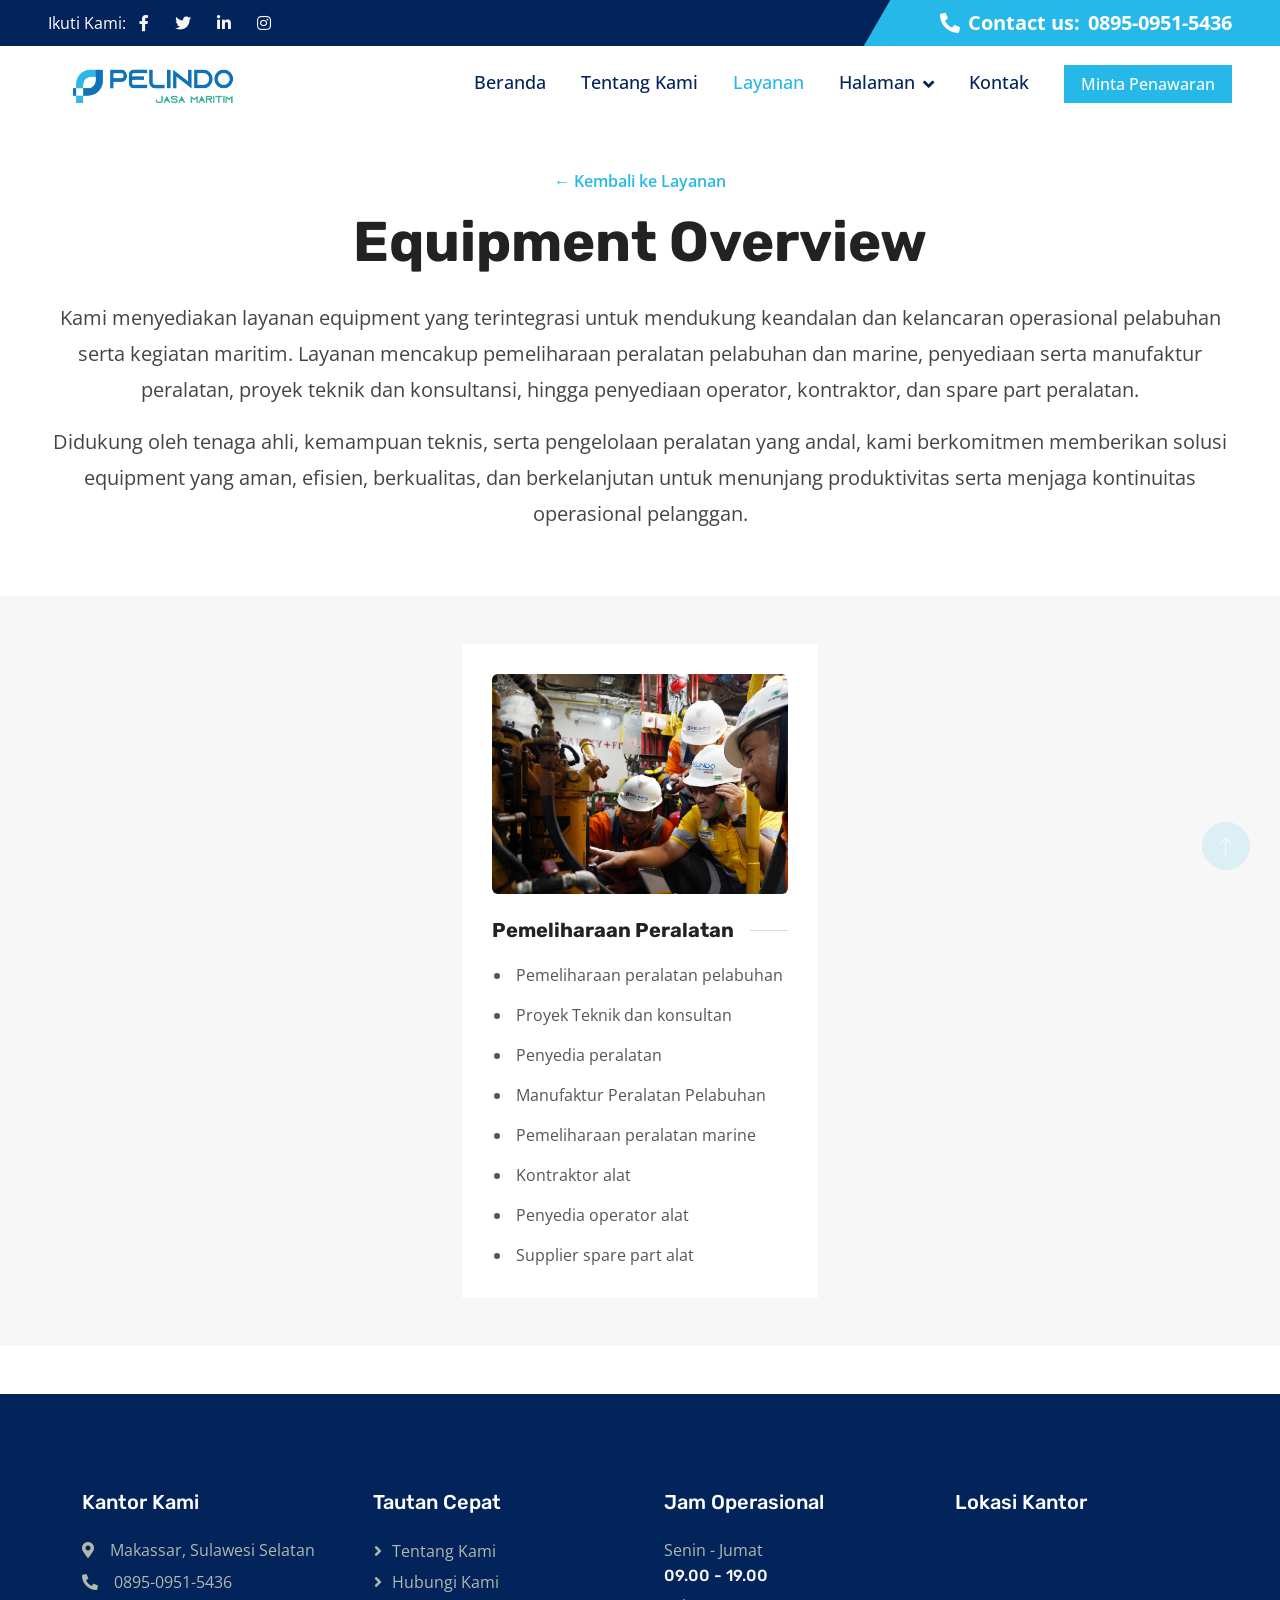
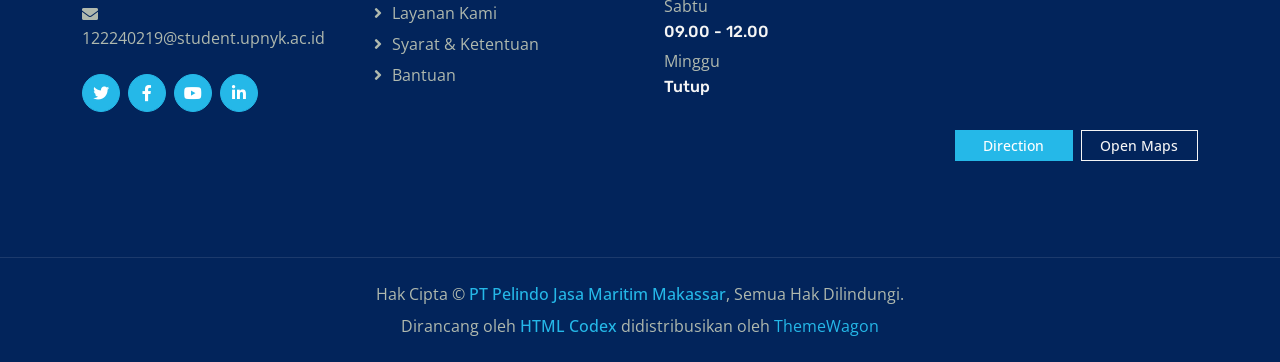
==== equipment.html @ fa00ae19 "first commit" ====
<!DOCTYPE html>
<html lang="id">
<head>
    <meta charset="utf-8">
    <title>Equipment Overview | PT Pelindo Jasa Maritim Makassar</title>
    <meta content="width=device-width, initial-scale=1.0" name="viewport">
    <meta content="" name="keywords"><meta content="" name="description">
    <link href="img/favicon.ico" rel="icon">
    <link rel="preconnect" href="https://fonts.googleapis.com"><link rel="preconnect" href="https://fonts.gstatic.com" crossorigin>
    <link href="https://fonts.googleapis.com/css2?family=Open+Sans:wght@400;500;600&family=Rubik:wght@500;600;700&display=swap" rel="stylesheet">
    <link href="https://cdnjs.cloudflare.com/ajax/libs/font-awesome/5.10.0/css/all.min.css" rel="stylesheet"><link href="https://cdn.jsdelivr.net/npm/bootstrap-icons@1.4.1/font/bootstrap-icons.css" rel="stylesheet">
    <link href="lib/animate/animate.min.css" rel="stylesheet"><link href="lib/owlcarousel/assets/owl.carousel.min.css" rel="stylesheet"><link href="css/bootstrap.min.css" rel="stylesheet"><link href="css/style.css" rel="stylesheet">
</head>
<body>
    <!-- Header/navbar structure follows service.html. -->
    <div id="spinner" class="show bg-white position-fixed translate-middle w-100 vh-100 top-50 start-50 d-flex align-items-center justify-content-center"><div class="spinner-border text-primary" role="status" style="width: 3rem; height: 3rem;"></div></div>
    <div class="container-fluid bg-dark px-0"><div class="row g-0 d-none d-lg-flex"><div class="col-lg-6 ps-5 text-start"><div class="h-100 d-inline-flex align-items-center text-white"><span>Ikuti Kami:</span><a class="btn btn-link text-light" href="https://www.facebook.com/humas.pelindoiv" target="_blank" rel="noopener noreferrer" aria-label="Facebook"><i class="fab fa-facebook-f"></i></a><a class="btn btn-link text-light" href="https://x.com/pelindomaritim" target="_blank" rel="noopener noreferrer" aria-label="Twitter"><i class="fab fa-twitter"></i></a><a class="btn btn-link text-light" href="https://www.linkedin.com/in/pelabuhan-indonesia-persero-3941272a1" target="_blank" rel="noopener noreferrer" aria-label="LinkedIn"><i class="fab fa-linkedin-in"></i></a><a class="btn btn-link text-light" href="https://www.instagram.com/pelindomaritim?utm_source=ig_web_button_share_sheet&amp;cplk=ZDNlZDc0MzIxNw==" target="_blank" rel="noopener noreferrer" aria-label="Instagram"><i class="fab fa-instagram"></i></a></div></div><div class="col-lg-6 text-end"><div class="h-100 topbar-right d-inline-flex align-items-center text-white py-2 px-5"><span class="fs-5 fw-bold me-2"><i class="fa fa-phone-alt me-2"></i>Contact us:</span><span class="fs-5 fw-bold"><a href="https://wa.me/6289509515436?text=Selamat%20siang%0AYth.%20Humas%20Perlindo%20Maritim%0ASaya%2C%20%0ANama%20%3A%20%0ALokasi%20%3A%0AClient%20%3A%20Benar%2FTidak%0ALayanan%20yang%20digunaan%20%3A%0A%0APesan%20%3A%20" target="_blank" rel="noopener noreferrer">0895-0951-5436</a></span></div></div></div></div>
    <nav class="navbar navbar-expand-lg bg-white navbar-light sticky-top py-0 pe-5"><a href="index.html" class="navbar-brand ps-5 me-0"><img class="navbar-logo" src="img/logo-pelindo-jasa-maritim.png" alt="Logo PT Pelindo Jasa Maritim Makassar"></a><button type="button" class="navbar-toggler me-0" data-bs-toggle="collapse" data-bs-target="#navbarCollapse"><span class="navbar-toggler-icon"></span></button><div class="collapse navbar-collapse" id="navbarCollapse"><div class="navbar-nav ms-auto p-4 p-lg-0"><a href="index.html" class="nav-item nav-link">Beranda</a><a href="about.html" class="nav-item nav-link">Tentang Kami</a><a href="service.html" class="nav-item nav-link active">Layanan</a><div class="nav-item dropdown"><a href="#" class="nav-link dropdown-toggle" data-bs-toggle="dropdown">Halaman</a><div class="dropdown-menu bg-light m-0"><a href="project.html" class="dropdown-item">Layanan Maritim</a><a href="struktur-organisasi.html" class="dropdown-item">Struktur Organisasi</a><a href="feature.html" class="dropdown-item">Visi &amp; Misi</a><a href="team.html" class="dropdown-item">Tim Kami</a></div></div><a href="contact.html" class="nav-item nav-link">Kontak</a></div><a href="" class="btn btn-primary px-3 d-none d-lg-block">Minta Penawaran</a></div></nav>

    <!-- Equipment overview and service list. -->
    <main>
        <section class="container-xxl py-5 service-detail-overview"><div class="container text-center"><!-- Kembali ke daftar layanan maritim. --><a class="service-detail-backlink" href="project.html">&larr; Kembali ke Layanan</a><h1 class="service-detail-title">Equipment Overview</h1>
            <p>Kami menyediakan layanan equipment yang terintegrasi untuk mendukung keandalan dan kelancaran operasional pelabuhan serta kegiatan maritim. Layanan mencakup pemeliharaan peralatan pelabuhan dan marine, penyediaan serta manufaktur peralatan, proyek teknik dan konsultansi, hingga penyediaan operator, kontraktor, dan spare part peralatan.</p>
            <p>Didukung oleh tenaga ahli, kemampuan teknis, serta pengelolaan peralatan yang andal, kami berkomitmen memberikan solusi equipment yang aman, efisien, berkualitas, dan berkelanjutan untuk menunjang produktivitas serta menjaga kontinuitas operasional pelanggan.</p>
        </div></section>
        <section class="container-fluid py-5 service-detail-catalog" aria-label="Layanan Equipment"><div class="container"><div class="row g-4">
            <article class="col-lg-4 col-md-6 col-12"><div class="service-detail-card">
                <!-- Gambar: Pemeliharaan Peralatan (sumber: link share.google dari pengguna) -->
                <img src="assets/img/pemeliharaan-peralatan.jpg" alt="Peralatan dan crane pelabuhan">
                <h2 class="service-detail-card-title">Pemeliharaan Peralatan</h2>
                <ul><li>Pemeliharaan peralatan pelabuhan</li><li>Proyek Teknik dan konsultan</li><li>Penyedia peralatan</li><li>Manufaktur Peralatan Pelabuhan</li><li>Pemeliharaan peralatan marine</li><li>Kontraktor alat</li><li>Penyedia operator alat</li><li>Supplier spare part alat</li></ul>
            </div></article>
        </div></div></section>
    </main>

    <!-- Footer copied from service.html. -->
    <div class="container-fluid bg-dark footer mt-5 py-5 wow fadeIn" data-wow-delay="0.1s"><div class="container py-5"><div class="row g-5">
        <div class="col-lg-3 col-md-6"><h5 class="text-white mb-4">Kantor Kami</h5><p class="mb-2"><i class="fa fa-map-marker-alt me-3"></i>Makassar, Sulawesi Selatan</p><p class="mb-2"><i class="fa fa-phone-alt me-3"></i><a class="footer-contact-link" href="https://wa.me/6289509515436?text=Selamat%20siang%0AYth.%20Humas%20Perlindo%20Maritim%0ASaya%2C%20%0ANama%20%3A%20%0ALokasi%20%3A%0AClient%20%3A%20Benar%2FTidak%0ALayanan%20yang%20digunaan%20%3A%0A%0APesan%20%3A%20" target="_blank" rel="noopener noreferrer">0895-0951-5436</a></p><p class="mb-2"><i class="fa fa-envelope me-3"></i><a class="footer-contact-link" href="https://mail.google.com/mail/?view=cm&amp;fs=1&amp;to=122240219@student.upnyk.ac.id&amp;body=Selamat%20siang%0AYth.%20Humas%20Perlindo%20Maritim%0ASaya%2C%0ANama%20%3A%0ALokasi%20%3A%0AClient%20%3A%20Benar%2FTidak%0ALayanan%20yang%20digunaan%20%3A%0A%0APesan%20%3A" target="_blank" rel="noopener noreferrer">122240219@student.upnyk.ac.id</a></p><div class="d-flex pt-3"><a class="btn btn-square btn-primary rounded-circle me-2" href="https://x.com/pelindomaritim" target="_blank" rel="noopener noreferrer" aria-label="X"><i class="fab fa-twitter"></i></a><a class="btn btn-square btn-primary rounded-circle me-2" href="https://www.facebook.com/humas.pelindoiv" target="_blank" rel="noopener noreferrer" aria-label="Facebook"><i class="fab fa-facebook-f"></i></a><a class="btn btn-square btn-primary rounded-circle me-2" href="https://www.youtube.com/@pelindojasamaritim" target="_blank" rel="noopener noreferrer" aria-label="YouTube"><i class="fab fa-youtube"></i></a><a class="btn btn-square btn-primary rounded-circle me-2" href="https://www.linkedin.com/in/pelabuhan-indonesia-persero-3941272a1" target="_blank" rel="noopener noreferrer" aria-label="LinkedIn"><i class="fab fa-linkedin-in"></i></a></div></div>
        <div class="col-lg-3 col-md-6"><h5 class="text-white mb-4">Tautan Cepat</h5><a class="btn btn-link" href="">Tentang Kami</a><a class="btn btn-link" href="">Hubungi Kami</a><a class="btn btn-link" href="">Layanan Kami</a><a class="btn btn-link" href="">Syarat &amp; Ketentuan</a><a class="btn btn-link" href="">Bantuan</a></div>
        <div class="col-lg-3 col-md-6"><h5 class="text-white mb-4">Jam Operasional</h5><p class="mb-1">Senin - Jumat</p><h6 class="text-light">09.00 - 19.00</h6><p class="mb-1">Sabtu</p><h6 class="text-light">09.00 - 12.00</h6><p class="mb-1">Minggu</p><h6 class="text-light">Tutup</h6></div>
        <div class="col-lg-3 col-md-6"><h5 class="text-white mb-4">Lokasi Kantor</h5><iframe class="footer-map-frame" src="https://www.google.com/maps?q=-5.121265,119.4086161&amp;z=16&amp;output=embed" title="Peta lokasi kantor PT Pelindo Jasa Maritim Makassar" loading="lazy" referrerpolicy="no-referrer-when-downgrade" allowfullscreen></iframe><div class="footer-map-actions"><a class="btn btn-primary btn-sm" href="https://www.google.com/maps/dir/?api=1&amp;destination=-5.121265%2C119.4086161" target="_blank" rel="noopener noreferrer">Direction</a><a class="btn btn-outline-light btn-sm" href="https://maps.app.goo.gl/Nk7wMV1WgwkL5cXE6" target="_blank" rel="noopener noreferrer">Open Maps</a></div></div>
    </div></div></div>
    <div class="container-fluid copyright bg-dark py-4"><div class="container text-center"><p class="mb-2">Hak Cipta &copy; <a class="fw-semi-bold" href="#">PT Pelindo Jasa Maritim Makassar</a>, Semua Hak Dilindungi.</p><!--/*** This template is free as long as you keep the footer author’s credit link/attribution link/backlink. If you'd like to use the template without the footer author’s credit link/attribution link/backlink, you can purchase the Credit Removal License from "https://htmlcodex.com/credit-removal". Thank you for your support. ***/--><p class="mb-0">Dirancang oleh <a class="fw-semi-bold" href="https://htmlcodex.com">HTML Codex</a> didistribusikan oleh <a href="https://themewagon.com">ThemeWagon</a></p></div></div>
    <a href="#" class="btn btn-lg btn-primary btn-lg-square rounded-circle back-to-top"><i class="bi bi-arrow-up"></i></a>
    <script src="https://code.jquery.com/jquery-3.4.1.min.js"></script><script src="https://cdn.jsdelivr.net/npm/bootstrap@5.0.0/dist/js/bootstrap.bundle.min.js"></script><script src="lib/wow/wow.min.js"></script><script src="lib/easing/easing.min.js"></script><script src="lib/waypoints/waypoints.min.js"></script><script src="lib/owlcarousel/owl.carousel.min.js"></script><script src="lib/counterup/counterup.min.js"></script><script src="js/main.js"></script>
</body>
</html>
---- css/style.css ----
/********** Template CSS **********/
:root {
    --primary: #25B8E8;
    --secondary: #5F656F;
    --light: #F5F5F5;
    --dark: #02245B;
}

.back-to-top {
    position: fixed;
    display: none;
    right: 30px;
    bottom: 30px;
    z-index: 99;
}

h1,
h2,
.h1,
.h2,
.fw-bold {
    font-weight: 700 !important;
}

h3,
h4,
.h3,
.h4,
.fw-medium {
    font-weight: 600 !important;
}

h5,
h6,
.h5,
.h6,
.fw-semi-bold {
    font-weight: 500 !important;
}


/*** Spinner ***/
#spinner {
    opacity: 0;
    visibility: hidden;
    transition: opacity .5s ease-out, visibility 0s linear .5s;
    z-index: 99999;
}

#spinner.show {
    transition: opacity .5s ease-out, visibility 0s linear 0s;
    visibility: visible;
    opacity: 1;
}


/*** Button ***/
.btn {
    transition: .5s;
    font-weight: 500;
}

.btn-primary,
.btn-outline-primary:hover {
    color: #FFFFFF;
}

.btn-square {
    width: 38px;
    height: 38px;
}

.btn-sm-square {
    width: 32px;
    height: 32px;
}

.btn-lg-square {
    width: 48px;
    height: 48px;
}

.btn-square,
.btn-sm-square,
.btn-lg-square {
    padding: 0;
    display: flex;
    align-items: center;
    justify-content: center;
    font-weight: normal;
}


.topbar-right {
    position: relative;
    background: var(--primary);
}

.topbar-right a {
    color: inherit;
    text-decoration: none;
}

.topbar-right a:hover {
    color: inherit;
    text-decoration: underline;
}

.topbar-right::before {
    position: absolute;
    content: "";
    width: 30px;
    height: 100%;
    top: 0;
    left: -15px;
    transform: skewX(-30deg);
    background-color: var(--primary);
}


/*** Navbar ***/
.navbar.sticky-top {
    top: -100px;
    transition: .5s;
}

.navbar .navbar-brand {
    position: relative;
    padding-right: 0;
    height: 75px;
    display: flex;
    align-items: center;
    background: transparent;
}

.navbar .navbar-brand::after {
    display: none;
}

.navbar-logo {
    display: block;
    width: 210px;
    max-height: 60px;
    object-fit: contain;
}

.navbar .navbar-nav .nav-link {
    margin-right: 35px;
    padding: 20px 0;
    color: var(--dark);
    font-size: 18px;
    font-weight: 500;
    outline: none;
}

.navbar .navbar-nav .nav-link:hover,
.navbar .navbar-nav .nav-link.active {
    color: var(--primary);
}

.navbar .dropdown-toggle::after {
    border: none;
    content: "\f107";
    font-family: "Font Awesome 5 Free";
    font-weight: 900;
    vertical-align: middle;
    margin-left: 8px;
}

@media (max-width: 991.98px) {
    .navbar .navbar-nav .nav-link  {
        margin-right: 0;
        padding: 10px 0;
    }

    .navbar .navbar-nav {
        border-top: 1px solid #EEEEEE;
    }

    .navbar-logo {
        width: 180px;
    }
}

@media (min-width: 992px) {
    .navbar .nav-item .dropdown-menu {
        display: block;
        border: none;
        margin-top: 0;
        top: 150%;
        opacity: 0;
        visibility: hidden;
        transition: .5s;
    }

    .navbar .nav-item:hover .dropdown-menu {
        top: 100%;
        visibility: visible;
        transition: .5s;
        opacity: 1;
    }
}


/*** Header ***/
.home-topbar {
    position: relative;
    z-index: 1031;
    background-color: rgba(2, 36, 91, .58) !important;
    -webkit-backdrop-filter: blur(8px);
    backdrop-filter: blur(8px);
}

.home-topbar .topbar-right,
.home-topbar .topbar-right::before {
    background-color: transparent;
}

.home-navbar {
    position: relative;
    top: 0 !important;
    z-index: 1032;
    background-color: transparent !important;
}

.home-navbar::before {
    position: absolute;
    inset: 8px auto 8px 12px;
    width: 280px;
    max-width: 100%;
    background-color: rgba(255, 255, 255, .78);
    -webkit-backdrop-filter: blur(12px);
    backdrop-filter: blur(12px);
    border-radius: 12px;
    content: "";
}

.home-navbar .navbar-brand,
.home-navbar .navbar-toggler,
.home-navbar .navbar-collapse {
    position: relative;
    z-index: 1;
}

.home-navbar .navbar-nav .nav-link {
    color: #FFFFFF;
    text-shadow: 0 1px 3px rgba(2, 36, 91, .55);
}

.home-navbar .navbar-nav .nav-link:hover,
.home-navbar .navbar-nav .nav-link.active {
    color: #FFFFFF;
}

.home-navbar .navbar-toggler {
    border-color: rgba(255, 255, 255, .65);
}

.home-navbar .navbar-toggler-icon {
    filter: brightness(0) invert(1);
}

@media (max-width: 991.98px) {
    .home-navbar::before {
        width: 245px;
    }

    .home-navbar .navbar-collapse {
        background-color: rgba(2, 36, 91, .88);
    }
}

.home-hero-container {
    --home-header-offset: 121px;
    position: relative;
    z-index: 0;
    margin-top: calc(-1 * var(--home-header-offset));
}

.hero-video {
    height: calc(min(80vh, 760px) + var(--home-header-offset, 0px));
    min-height: calc(500px + var(--home-header-offset, 0px));
    overflow: hidden;
}

.hero-video-media {
    position: absolute;
    inset: 0;
    width: 100%;
    height: 100%;
    object-fit: cover;
}

.hero-video-caption {
    position: absolute;
    inset: 0;
    display: flex;
    align-items: center;
    box-sizing: border-box;
    padding-top: var(--home-header-offset, 0px);
    background: linear-gradient(to right, rgba(2, 36, 91, 1) 0%, rgba(2, 36, 91, 0) 100%);
    z-index: 1;
}

@media (max-width: 768px) {
    .hero-video {
        height: calc(65vh + var(--home-header-offset, 0px));
        min-height: calc(450px + var(--home-header-offset, 0px));
    }
}

@media (max-width: 991.98px) {
    .home-hero-container {
        --home-header-offset: 75px;
    }
}

@media (min-width: 992px) and (max-width: 1099.98px) {
    .home-hero-container {
        --home-header-offset: 140px;
    }
}

.page-header {
    background: linear-gradient(to right, rgba(2, 36, 91, 1) 0%, rgba(2, 36, 91, 0) 100%), url(../img/carousel-2.jpg) center center no-repeat;
    background-size: cover;
}

.page-header .breadcrumb-item+.breadcrumb-item::before {
    color: var(--light);
}

.page-header .breadcrumb-item,
.page-header .breadcrumb-item a {
    font-size: 18px;
    color: var(--light);
}


/*** Facts ***/
.facts {
    position: relative;
    margin: 6rem 0;
    background: var(--dark);
}

.facts .border {
    border-color: rgba(255, 255, 255, .1) !important;
}

.about-description {
    font-size: 15px;
    line-height: 1.75;
}

.about-description p {
    margin-bottom: 1rem;
}

.about-description p:last-child {
    margin-bottom: 1.5rem;
}

.about-experience .display-2 {
    margin-bottom: .25rem;
}

.about-contact-link {
    color: inherit;
    text-decoration: none;
    min-width: 0;
}

.about-contact-link:hover {
    color: var(--primary);
}

.about-contact-link .ms-3 {
    min-width: 0;
    overflow-wrap: anywhere;
}

.stats-section {
    color: #FFFFFF;
}

.stats-group-title {
    margin: 0;
    color: #FFFFFF;
    font-size: 1.5rem;
    font-weight: 700;
    text-align: center;
}

.stats-item {
    min-width: 0;
}

.stats-value {
    font-size: clamp(1.25rem, 2.2vw, 2.35rem);
    font-weight: 300;
    line-height: 1.25;
    overflow-wrap: anywhere;
}

.stats-caption {
    margin: .5rem 0 0;
    color: #FFFFFF;
    font-size: .95rem;
}

.vision-items {
    display: grid;
    gap: 2rem;
    padding-top: .75rem;
}

.vision-item h3 {
    margin-bottom: .5rem;
    font-size: 1.65rem;
    font-weight: 700;
}

.vision-item p {
    margin-bottom: 0;
    line-height: 1.7;
}

.btn-play {
    text-decoration: none;
}

.standards-intro {
    max-width: 850px;
}

.standards-certifications {
    max-width: 1100px;
    margin: 0 auto;
}

.standards-certifications img {
    display: block;
    width: 100%;
    height: auto;
}

@media (max-width: 767.98px) {
    .stats-group-title {
        font-size: 1.25rem;
    }
}

@media (max-width: 575.98px) {
    .about-experience {
        margin-top: .25rem;
    }
}


/*** Features ***/
.btn-play {
    position: absolute;
    top: 50%;
    right: -30px;
    transform: translateY(-50%);
    display: block;
    box-sizing: content-box;
    width: 16px;
    height: 26px;
    border-radius: 100%;
    border: none;
    outline: none !important;
    padding: 18px 20px 20px 28px;
    background: var(--primary);
}

@media (max-width: 992px) {
    .btn-play {
        left: 50%;
        right: auto;
        transform: translate(-50%, -50%);
    }
}

.btn-play:before {
    content: "";
    position: absolute;
    z-index: 0;
    left: 50%;
    top: 50%;
    transform: translateX(-50%) translateY(-50%);
    display: block;
    width: 60px;
    height: 60px;
    background: var(--primary);
    border-radius: 100%;
    animation: pulse-border 1500ms ease-out infinite;
}

.btn-play:after {
    content: "";
    position: absolute;
    z-index: 1;
    left: 50%;
    top: 50%;
    transform: translateX(-50%) translateY(-50%);
    display: block;
    width: 60px;
    height: 60px;
    background: var(--primary);
    border-radius: 100%;
    transition: all 200ms;
}

.btn-play span {
    display: block;
    position: relative;
    z-index: 3;
    width: 0;
    height: 0;
    left: -1px;
    border-left: 16px solid #FFFFFF;
    border-top: 11px solid transparent;
    border-bottom: 11px solid transparent;
}

@keyframes pulse-border {
    0% {
        transform: translateX(-50%) translateY(-50%) translateZ(0) scale(1);
        opacity: 1;
    }

    100% {
        transform: translateX(-50%) translateY(-50%) translateZ(0) scale(2);
        opacity: 0;
    }
}

.modal-video .modal-dialog {
    position: relative;
    max-width: 800px;
    margin: 60px auto 0 auto;
}

.modal-video .modal-body {
    position: relative;
    padding: 0px;
}

.modal-video .close {
    position: absolute;
    width: 30px;
    height: 30px;
    right: 0px;
    top: -30px;
    z-index: 999;
    font-size: 30px;
    font-weight: normal;
    color: #FFFFFF;
    background: #000000;
    opacity: 1;
}


/*** Service ***/
.service-item {
    position: relative;
    margin: 65px 0 25px 0;
    box-shadow: 0 0 45px rgba(0, 0, 0, .07);
}

.service-item .service-img {
    position: absolute;
    padding: 12px;
    width: 130px;
    height: 130px;
    top: -65px;
    left: 50%;
    transform: translateX(-50%);
    background: #FFFFFF;
    box-shadow: 0 0 45px rgba(0, 0, 0, .09);
    z-index: 2;
}

.service-item .service-detail {
    position: absolute;
    width: 100%;
    height: 100%;
    top: 0;
    left: 0;
    overflow: hidden;
    z-index: 1;
}

.service-item .service-title {
    position: absolute;
    padding: 65px 30px 25px 30px;
    width: 100%;
    height: 100%;
    top: 0;
    left: 0;
    display: flex;
    flex-direction: column;
    align-items: center;
    justify-content: center;
    text-align: center;
    background: #FFFFFF;
    transition: .5s;
}

.service-item:hover .service-title {
    top: -100%;
}

.service-item .service-text {
    position: absolute;
    overflow: hidden;
    padding: 65px 30px 25px 30px;
    width: 100%;
    height: 100%;
    top: 100%;
    left: 0;
    display: flex;
    align-items: center;
    text-align: center;
    background: rgba(2, 36, 91, .7);
    transition: .5s;
}

.service-item:hover .service-text {
    top: 0;
}

.service-item .service-text::before {
    position: absolute;
    content: "";
    width: 100%;
    height: 100px;
    top: -100%;
    left: 0;
    transform: skewY(-12deg);
    background: #FFFFFF;
    transition: .5s;
}

.service-item:hover .service-text::before {
    top: -55px;
}

.service-item .btn {
    position: absolute;
    width: 130px;
    height: 50px;
    left: 50%;
    bottom: -25px;
    transform: translateX(-50%);
    display: flex;
    align-items: center;
    justify-content: center;
    color: var(--secondary);
    background: #FFFFFF;
    border: none;
    box-shadow: 0 0 45px rgba(0, 0, 0, .09);
    z-index: 2;
}

.service-item .btn:hover {
    color: #FFFFFF;
    background: var(--primary);
}

/* Link pada foto/judul kartu dan navigasi kembali di halaman detail. */
.project-service-link {
    display: block;
    color: inherit;
    text-decoration: none;
}

.project-service-link:hover,
.project-service-link:focus {
    color: inherit;
    text-decoration: none;
}

.service-detail-backlink {
    display: inline-block;
    margin-bottom: 1rem;
    color: var(--primary);
    font-weight: 600;
    text-decoration: none;
}

.service-detail-backlink:hover,
.service-detail-backlink:focus {
    color: var(--dark);
    text-decoration: underline;
}

/* Judul dan gambar halaman Struktur Organisasi. */
.organization-page {
    background: #FFFFFF;
}

.organization-heading {
    display: flex;
    flex-direction: column;
    align-items: center;
    max-width: 1200px;
    margin: 0 auto 2rem;
    text-align: center;
}

.organization-heading h2 {
    display: flex;
    align-items: center;
    gap: 1.25rem;
    width: 100%;
    margin: 0 0 .5rem;
    color: #222222;
    font-weight: 700;
}

.organization-heading h2::before,
.organization-heading h2::after {
    flex: 1;
    height: 1px;
    background: #D9D9D9;
    content: "";
}

.organization-heading p {
    margin: 0;
    color: #444444;
    font-size: 1.1rem;
    font-weight: 600;
}

.organization-chart-link {
    display: block;
    width: 100%;
    max-width: 1200px;
    margin: 0 auto;
}

.organization-chart {
    display: block;
    width: 100%;
    max-width: 1200px;
    height: auto;
    margin: 0 auto;
}

/* Tata letak layanan maritim baru: gambar penuh tanpa overlay kartu lama. */
.service-showcase {
    background: #FFFFFF;
}

.service-showcase-intro {
    max-width: 1140px;
    padding-bottom: 2rem;
    text-align: center;
}

.service-showcase-heading {
    margin-bottom: 1.25rem;
    color: #222222;
    font-size: clamp(2rem, 4vw, 3rem);
    font-weight: 700;
}

.service-showcase-description {
    margin: 0 auto;
    color: #444444;
    font-size: 19px;
    line-height: 1.8;
}

.service-showcase-column {
    overflow: hidden;
    padding: 1.5rem 0 0;
    background: #FAFAFA;
    text-align: center;
}

.service-showcase-name {
    margin: 0 1rem 1.25rem;
    color: #1A0F5C;
    font-size: clamp(2rem, 4.2vw, 3.5rem);
    font-weight: 800 !important;
    line-height: 1.15;
}

.service-showcase-image-wrap {
    width: 100%;
    height: 430px;
    overflow: hidden;
}

.service-showcase-image {
    display: block;
    width: 100%;
    height: 100%;
    object-fit: cover;
    transition: transform .5s ease;
}

.service-showcase-column:hover .service-showcase-image {
    transform: scale(1.05);
}

.service-showcase-link {
    display: block;
    color: inherit;
    text-decoration: none;
}

.service-showcase-link:hover,
.service-showcase-link:focus {
    color: inherit;
    text-decoration: none;
}

/* Layout untuk halaman detail layanan. */
.service-detail-overview {
    background: #FFFFFF;
}

.service-detail-overview .container {
    max-width: 1200px;
}

.service-detail-title {
    margin-bottom: 1.5rem;
    color: #222222;
    font-size: clamp(2.25rem, 5vw, 3.5rem);
    font-weight: 700;
}

.service-detail-overview p {
    margin: 0 auto 1rem;
    color: #444444;
    font-size: 20px;
    line-height: 1.8;
}

.service-detail-catalog {
    background: #F7F7F7;
}

.service-detail-catalog .row {
    justify-content: center;
}

.service-detail-card {
    height: 100%;
    padding: 30px;
    background: #FFFFFF;
}

.service-detail-card img {
    display: block;
    width: 100%;
    height: 220px;
    margin-bottom: 1.5rem;
    border-radius: 6px;
    object-fit: cover;
}

.service-detail-card-title {
    display: flex;
    align-items: center;
    gap: 1rem;
    margin-bottom: 1.25rem;
    color: #222222;
    font-size: 1.25rem;
    font-weight: 700;
}

.service-detail-card-title::after {
    flex: 1;
    height: 1px;
    background: #D9D9D9;
    content: "";
}

.service-detail-card ul {
    margin: 0;
    padding-left: 1.25rem;
}

.service-detail-card li {
    padding-left: .25rem;
    margin-bottom: .85rem;
    color: #555555;
    line-height: 1.65;
}

.service-detail-card li:last-child {
    margin-bottom: 0;
}

@media (max-width: 767.98px) {
    .organization-heading h2 {
        gap: .5rem;
        font-size: 1.25rem;
    }

    .organization-heading p {
        font-size: 1rem;
    }

    .service-showcase-intro {
        padding-bottom: 1rem;
    }

    .service-showcase-description {
        font-size: 17px;
    }

    .service-showcase-name {
        font-size: clamp(2rem, 8vw, 3rem);
    }

    .service-showcase-image-wrap {
        height: 360px;
    }

    .service-detail-overview p {
        font-size: 18px;
    }

    .service-detail-card {
        padding: 22px;
    }
}


/*** Team ***/
.team-item .team-social {
    position: absolute;
    width: 100%;
    height: 100%;
    top: 0;
    left: -100%;
    display: flex;
    align-items: center;
    background: var(--primary);
    transition: .5s;
}

.team-item:hover .team-social {
    left: 0;
}


/*** Testimonial ***/
.testimonial-carousel::before {
    position: absolute;
    content: "";
    top: 0;
    left: 0;
    height: 100%;
    width: 0;
    background: linear-gradient(to right, rgba(255, 255, 255, 1) 0%, rgba(255, 255, 255, 0) 100%);
    z-index: 1;
}

.testimonial-carousel::after {
    position: absolute;
    content: "";
    top: 0;
    right: 0;
    height: 100%;
    width: 0;
    background: linear-gradient(to left, rgba(255, 255, 255, 1) 0%, rgba(255, 255, 255, 0) 100%);
    z-index: 1;
}

@media (min-width: 768px) {
    .testimonial-carousel::before,
    .testimonial-carousel::after {
        width: 200px;
    }
}

@media (min-width: 992px) {
    .testimonial-carousel::before,
    .testimonial-carousel::after {
        width: 300px;
    }
}

.testimonial-carousel .owl-nav {
    position: absolute;
    width: 350px;
    top: 20px;
    left: 50%;
    transform: translateX(-50%);
    display: flex;
    justify-content: space-between;
    opacity: 0;
    transition: .5s;
    z-index: 1;
}

.testimonial-carousel:hover .owl-nav {
    width: 300px;
    opacity: 1;
}

.testimonial-carousel .owl-nav .owl-prev,
.testimonial-carousel .owl-nav .owl-next {
    position: relative;
    color: var(--primary);
    font-size: 45px;
    transition: .5s;
}

.testimonial-carousel .owl-nav .owl-prev:hover,
.testimonial-carousel .owl-nav .owl-next:hover {
    color: var(--dark);
}

.testimonial-carousel .testimonial-img img {
    width: 100px;
    height: 100px;
}

.testimonial-carousel .testimonial-img .btn-square {
    position: absolute;
    bottom: -19px;
    left: 50%;
    transform: translateX(-50%);
}

.testimonial-carousel .owl-item .testimonial-text {
    margin-bottom: 30px;
    box-shadow: 0 0 45px rgba(0, 0, 0, .08);
    transform: scale(.8);
    transition: .5s;
}

.testimonial-carousel .owl-item.center .testimonial-text {
    transform: scale(1);
}


/*** Footer ***/
.footer {
    color: #B0B9AE;
}

.footer-contact-link {
    color: inherit;
    text-decoration: none;
}

.footer-contact-link:hover {
    color: var(--light);
}

.footer-map-frame {
    display: block;
    width: 100%;
    height: 180px;
    border: 0;
    border-radius: .5rem;
}

.footer-map-actions {
    display: flex;
    gap: .5rem;
    margin-top: .75rem;
}

.footer-map-actions .btn {
    flex: 1;
    white-space: nowrap;
}

.footer .btn.btn-link {
    display: block;
    margin-bottom: 5px;
    padding: 0;
    text-align: left;
    color: #B0B9AE;
    font-weight: normal;
    text-transform: capitalize;
    transition: .3s;
}

.footer .btn.btn-link::before {
    position: relative;
    content: "\f105";
    font-family: "Font Awesome 5 Free";
    font-weight: 900;
    margin-right: 10px;
}

.footer .btn.btn-link:hover {
    color: var(--light);
    letter-spacing: 1px;
    box-shadow: none;
}

.copyright {
    color: #B0B9AE;
    border-top: 1px solid rgba(255, 255, 255, .1);
}
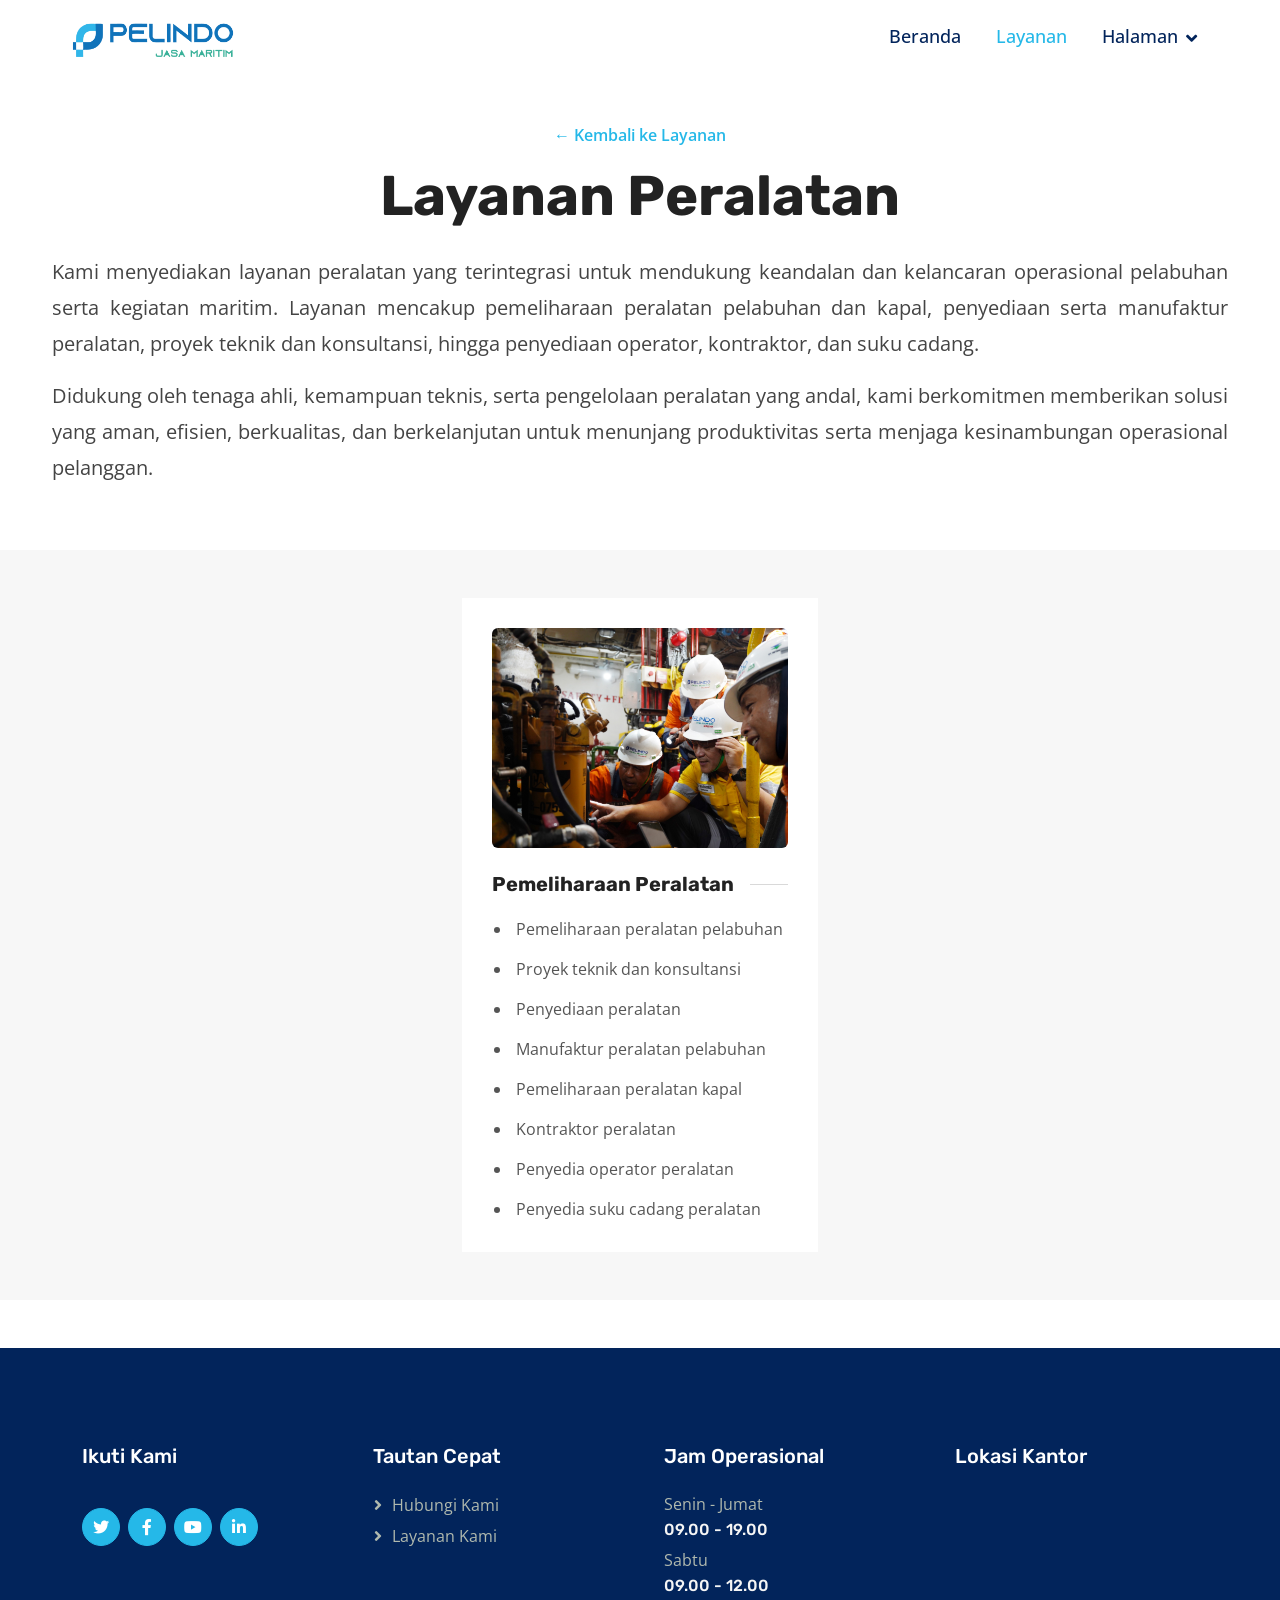
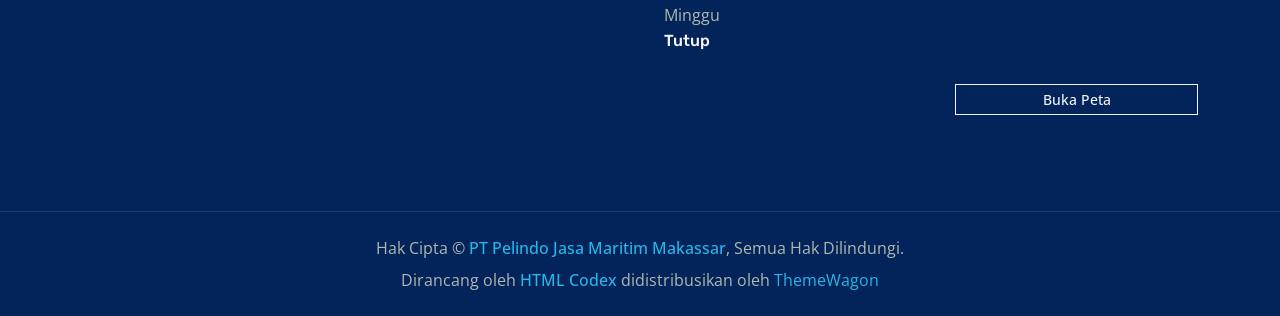
==== commit 735bf434: "Revisi 1" ====
--- a/equipment.html
+++ b/equipment.html
@@ -2,10 +2,10 @@
 <html lang="id">
 <head>
     <meta charset="utf-8">
-    <title>Equipment Overview | PT Pelindo Jasa Maritim Makassar</title>
+    <title>Layanan Peralatan | PT Pelindo Jasa Maritim Makassar</title>
     <meta content="width=device-width, initial-scale=1.0" name="viewport">
-    <meta content="" name="keywords"><meta content="" name="description">
-    <link href="img/favicon.ico" rel="icon">
+    <meta content="" name="keywords"><meta content="PT Pelindo Jasa Maritim Makassar menyediakan layanan maritim terintegrasi untuk mendukung kelancaran operasional kepelabuhanan." name="description">
+
     <link rel="preconnect" href="https://fonts.googleapis.com"><link rel="preconnect" href="https://fonts.gstatic.com" crossorigin>
     <link href="https://fonts.googleapis.com/css2?family=Open+Sans:wght@400;500;600&family=Rubik:wght@500;600;700&display=swap" rel="stylesheet">
     <link href="https://cdnjs.cloudflare.com/ajax/libs/font-awesome/5.10.0/css/all.min.css" rel="stylesheet"><link href="https://cdn.jsdelivr.net/npm/bootstrap-icons@1.4.1/font/bootstrap-icons.css" rel="stylesheet">
@@ -14,34 +14,33 @@
 <body>
     <!-- Header/navbar structure follows service.html. -->
     <div id="spinner" class="show bg-white position-fixed translate-middle w-100 vh-100 top-50 start-50 d-flex align-items-center justify-content-center"><div class="spinner-border text-primary" role="status" style="width: 3rem; height: 3rem;"></div></div>
-    <div class="container-fluid bg-dark px-0"><div class="row g-0 d-none d-lg-flex"><div class="col-lg-6 ps-5 text-start"><div class="h-100 d-inline-flex align-items-center text-white"><span>Ikuti Kami:</span><a class="btn btn-link text-light" href="https://www.facebook.com/humas.pelindoiv" target="_blank" rel="noopener noreferrer" aria-label="Facebook"><i class="fab fa-facebook-f"></i></a><a class="btn btn-link text-light" href="https://x.com/pelindomaritim" target="_blank" rel="noopener noreferrer" aria-label="Twitter"><i class="fab fa-twitter"></i></a><a class="btn btn-link text-light" href="https://www.linkedin.com/in/pelabuhan-indonesia-persero-3941272a1" target="_blank" rel="noopener noreferrer" aria-label="LinkedIn"><i class="fab fa-linkedin-in"></i></a><a class="btn btn-link text-light" href="https://www.instagram.com/pelindomaritim?utm_source=ig_web_button_share_sheet&amp;cplk=ZDNlZDc0MzIxNw==" target="_blank" rel="noopener noreferrer" aria-label="Instagram"><i class="fab fa-instagram"></i></a></div></div><div class="col-lg-6 text-end"><div class="h-100 topbar-right d-inline-flex align-items-center text-white py-2 px-5"><span class="fs-5 fw-bold me-2"><i class="fa fa-phone-alt me-2"></i>Contact us:</span><span class="fs-5 fw-bold"><a href="https://wa.me/6289509515436?text=Selamat%20siang%0AYth.%20Humas%20Perlindo%20Maritim%0ASaya%2C%20%0ANama%20%3A%20%0ALokasi%20%3A%0AClient%20%3A%20Benar%2FTidak%0ALayanan%20yang%20digunaan%20%3A%0A%0APesan%20%3A%20" target="_blank" rel="noopener noreferrer">0895-0951-5436</a></span></div></div></div></div>
-    <nav class="navbar navbar-expand-lg bg-white navbar-light sticky-top py-0 pe-5"><a href="index.html" class="navbar-brand ps-5 me-0"><img class="navbar-logo" src="img/logo-pelindo-jasa-maritim.png" alt="Logo PT Pelindo Jasa Maritim Makassar"></a><button type="button" class="navbar-toggler me-0" data-bs-toggle="collapse" data-bs-target="#navbarCollapse"><span class="navbar-toggler-icon"></span></button><div class="collapse navbar-collapse" id="navbarCollapse"><div class="navbar-nav ms-auto p-4 p-lg-0"><a href="index.html" class="nav-item nav-link">Beranda</a><a href="about.html" class="nav-item nav-link">Tentang Kami</a><a href="service.html" class="nav-item nav-link active">Layanan</a><div class="nav-item dropdown"><a href="#" class="nav-link dropdown-toggle" data-bs-toggle="dropdown">Halaman</a><div class="dropdown-menu bg-light m-0"><a href="project.html" class="dropdown-item">Layanan Maritim</a><a href="struktur-organisasi.html" class="dropdown-item">Struktur Organisasi</a><a href="feature.html" class="dropdown-item">Visi &amp; Misi</a><a href="team.html" class="dropdown-item">Tim Kami</a></div></div><a href="contact.html" class="nav-item nav-link">Kontak</a></div><a href="" class="btn btn-primary px-3 d-none d-lg-block">Minta Penawaran</a></div></nav>
+    <div class="container-fluid bg-dark px-0"><div class="row g-0 d-none d-lg-flex"><div class="col-lg-6 ps-5 text-start"><div class="h-100 d-inline-flex align-items-center text-white"><span>Ikuti Kami:</span><a class="btn btn-link text-light" href="https://www.facebook.com/humas.pelindoiv" target="_blank" rel="noopener noreferrer" aria-label="Buka Facebook Pelindo"><i class="fab fa-facebook-f"></i></a><a class="btn btn-link text-light" href="https://x.com/pelindomaritim" target="_blank" rel="noopener noreferrer" aria-label="Buka akun X Pelindo"><i class="fab fa-twitter"></i></a><a class="btn btn-link text-light" href="https://www.linkedin.com/in/pelabuhan-indonesia-persero-3941272a1" target="_blank" rel="noopener noreferrer" aria-label="Buka halaman LinkedIn Pelindo"><i class="fab fa-linkedin-in"></i></a><a class="btn btn-link text-light" href="https://www.instagram.com/pelindomaritim?utm_source=ig_web_button_share_sheet&amp;cplk=ZDNlZDc0MzIxNw==" target="_blank" rel="noopener noreferrer" aria-label="Buka akun Instagram Pelindo"><i class="fab fa-instagram"></i></a></div></div></div></div>
+    <nav class="navbar navbar-expand-lg bg-white navbar-light sticky-top py-0 pe-5"><a href="index.html" class="navbar-brand ps-5 me-0"><img class="navbar-logo" src="img/logo-pelindo-jasa-maritim.png" alt="Logo PT Pelindo Jasa Maritim Makassar"></a><button type="button" class="navbar-toggler me-0" data-bs-toggle="collapse" data-bs-target="#navbarCollapse"><span class="navbar-toggler-icon"></span></button><div class="collapse navbar-collapse" id="navbarCollapse"><div class="navbar-nav ms-auto p-4 p-lg-0"><a href="index.html" class="nav-item nav-link">Beranda</a><a href="service.html" class="nav-item nav-link active">Layanan</a><div class="nav-item dropdown"><a href="#" class="nav-link dropdown-toggle" data-bs-toggle="dropdown">Halaman</a><div class="dropdown-menu bg-light m-0"><a href="project.html" class="dropdown-item">Layanan Maritim</a><a href="struktur-organisasi.html" class="dropdown-item">Struktur Organisasi</a><a href="feature.html" class="dropdown-item">Visi &amp; Misi</a><a href="team.html" class="dropdown-item">Tim Kami</a></div></div></div></div></nav>
 
     <!-- Equipment overview and service list. -->
     <main>
-        <section class="container-xxl py-5 service-detail-overview"><div class="container text-center"><!-- Kembali ke daftar layanan maritim. --><a class="service-detail-backlink" href="project.html">&larr; Kembali ke Layanan</a><h1 class="service-detail-title">Equipment Overview</h1>
-            <p>Kami menyediakan layanan equipment yang terintegrasi untuk mendukung keandalan dan kelancaran operasional pelabuhan serta kegiatan maritim. Layanan mencakup pemeliharaan peralatan pelabuhan dan marine, penyediaan serta manufaktur peralatan, proyek teknik dan konsultansi, hingga penyediaan operator, kontraktor, dan spare part peralatan.</p>
-            <p>Didukung oleh tenaga ahli, kemampuan teknis, serta pengelolaan peralatan yang andal, kami berkomitmen memberikan solusi equipment yang aman, efisien, berkualitas, dan berkelanjutan untuk menunjang produktivitas serta menjaga kontinuitas operasional pelanggan.</p>
+        <section class="container-xxl py-5 service-detail-overview"><div class="container text-center"><!-- Kembali ke daftar layanan maritim. --><a class="service-detail-backlink" href="project.html">&larr; Kembali ke Layanan</a><h1 class="service-detail-title">Layanan Peralatan</h1>
+            <p>Kami menyediakan layanan peralatan yang terintegrasi untuk mendukung keandalan dan kelancaran operasional pelabuhan serta kegiatan maritim. Layanan mencakup pemeliharaan peralatan pelabuhan dan kapal, penyediaan serta manufaktur peralatan, proyek teknik dan konsultansi, hingga penyediaan operator, kontraktor, dan suku cadang.</p>
+            <p>Didukung oleh tenaga ahli, kemampuan teknis, serta pengelolaan peralatan yang andal, kami berkomitmen memberikan solusi yang aman, efisien, berkualitas, dan berkelanjutan untuk menunjang produktivitas serta menjaga kesinambungan operasional pelanggan.</p>
         </div></section>
-        <section class="container-fluid py-5 service-detail-catalog" aria-label="Layanan Equipment"><div class="container"><div class="row g-4">
+        <section class="container-fluid py-5 service-detail-catalog" aria-label="Layanan peralatan"><div class="container"><div class="row g-4">
             <article class="col-lg-4 col-md-6 col-12"><div class="service-detail-card">
                 <!-- Gambar: Pemeliharaan Peralatan (sumber: link share.google dari pengguna) -->
                 <img src="assets/img/pemeliharaan-peralatan.jpg" alt="Peralatan dan crane pelabuhan">
                 <h2 class="service-detail-card-title">Pemeliharaan Peralatan</h2>
-                <ul><li>Pemeliharaan peralatan pelabuhan</li><li>Proyek Teknik dan konsultan</li><li>Penyedia peralatan</li><li>Manufaktur Peralatan Pelabuhan</li><li>Pemeliharaan peralatan marine</li><li>Kontraktor alat</li><li>Penyedia operator alat</li><li>Supplier spare part alat</li></ul>
+                <ul><li>Pemeliharaan peralatan pelabuhan</li><li>Proyek teknik dan konsultansi</li><li>Penyediaan peralatan</li><li>Manufaktur peralatan pelabuhan</li><li>Pemeliharaan peralatan kapal</li><li>Kontraktor peralatan</li><li>Penyedia operator peralatan</li><li>Penyedia suku cadang peralatan</li></ul>
             </div></article>
         </div></div></section>
     </main>
 
     <!-- Footer copied from service.html. -->
     <div class="container-fluid bg-dark footer mt-5 py-5 wow fadeIn" data-wow-delay="0.1s"><div class="container py-5"><div class="row g-5">
-        <div class="col-lg-3 col-md-6"><h5 class="text-white mb-4">Kantor Kami</h5><p class="mb-2"><i class="fa fa-map-marker-alt me-3"></i>Makassar, Sulawesi Selatan</p><p class="mb-2"><i class="fa fa-phone-alt me-3"></i><a class="footer-contact-link" href="https://wa.me/6289509515436?text=Selamat%20siang%0AYth.%20Humas%20Perlindo%20Maritim%0ASaya%2C%20%0ANama%20%3A%20%0ALokasi%20%3A%0AClient%20%3A%20Benar%2FTidak%0ALayanan%20yang%20digunaan%20%3A%0A%0APesan%20%3A%20" target="_blank" rel="noopener noreferrer">0895-0951-5436</a></p><p class="mb-2"><i class="fa fa-envelope me-3"></i><a class="footer-contact-link" href="https://mail.google.com/mail/?view=cm&amp;fs=1&amp;to=122240219@student.upnyk.ac.id&amp;body=Selamat%20siang%0AYth.%20Humas%20Perlindo%20Maritim%0ASaya%2C%0ANama%20%3A%0ALokasi%20%3A%0AClient%20%3A%20Benar%2FTidak%0ALayanan%20yang%20digunaan%20%3A%0A%0APesan%20%3A" target="_blank" rel="noopener noreferrer">122240219@student.upnyk.ac.id</a></p><div class="d-flex pt-3"><a class="btn btn-square btn-primary rounded-circle me-2" href="https://x.com/pelindomaritim" target="_blank" rel="noopener noreferrer" aria-label="X"><i class="fab fa-twitter"></i></a><a class="btn btn-square btn-primary rounded-circle me-2" href="https://www.facebook.com/humas.pelindoiv" target="_blank" rel="noopener noreferrer" aria-label="Facebook"><i class="fab fa-facebook-f"></i></a><a class="btn btn-square btn-primary rounded-circle me-2" href="https://www.youtube.com/@pelindojasamaritim" target="_blank" rel="noopener noreferrer" aria-label="YouTube"><i class="fab fa-youtube"></i></a><a class="btn btn-square btn-primary rounded-circle me-2" href="https://www.linkedin.com/in/pelabuhan-indonesia-persero-3941272a1" target="_blank" rel="noopener noreferrer" aria-label="LinkedIn"><i class="fab fa-linkedin-in"></i></a></div></div>
-        <div class="col-lg-3 col-md-6"><h5 class="text-white mb-4">Tautan Cepat</h5><a class="btn btn-link" href="">Tentang Kami</a><a class="btn btn-link" href="">Hubungi Kami</a><a class="btn btn-link" href="">Layanan Kami</a><a class="btn btn-link" href="">Syarat &amp; Ketentuan</a><a class="btn btn-link" href="">Bantuan</a></div>
+        <div class="col-lg-3 col-md-6"><h5 class="text-white mb-4">Ikuti Kami</h5><div class="d-flex pt-3"><a class="btn btn-square btn-primary rounded-circle me-2" href="https://x.com/pelindomaritim" target="_blank" rel="noopener noreferrer" aria-label="Buka akun X Pelindo"><i class="fab fa-twitter"></i></a><a class="btn btn-square btn-primary rounded-circle me-2" href="https://www.facebook.com/humas.pelindoiv" target="_blank" rel="noopener noreferrer" aria-label="Buka Facebook Pelindo"><i class="fab fa-facebook-f"></i></a><a class="btn btn-square btn-primary rounded-circle me-2" href="https://www.youtube.com/@pelindojasamaritim" target="_blank" rel="noopener noreferrer" aria-label="Buka kanal YouTube Pelindo"><i class="fab fa-youtube"></i></a><a class="btn btn-square btn-primary rounded-circle me-2" href="https://www.linkedin.com/in/pelabuhan-indonesia-persero-3941272a1" target="_blank" rel="noopener noreferrer" aria-label="Buka halaman LinkedIn Pelindo"><i class="fab fa-linkedin-in"></i></a></div></div>
+        <div class="col-lg-3 col-md-6"><h5 class="text-white mb-4">Tautan Cepat</h5><a class="btn btn-link" href="index.html#kontak">Hubungi Kami</a><a class="btn btn-link" href="service.html">Layanan Kami</a></div>
         <div class="col-lg-3 col-md-6"><h5 class="text-white mb-4">Jam Operasional</h5><p class="mb-1">Senin - Jumat</p><h6 class="text-light">09.00 - 19.00</h6><p class="mb-1">Sabtu</p><h6 class="text-light">09.00 - 12.00</h6><p class="mb-1">Minggu</p><h6 class="text-light">Tutup</h6></div>
-        <div class="col-lg-3 col-md-6"><h5 class="text-white mb-4">Lokasi Kantor</h5><iframe class="footer-map-frame" src="https://www.google.com/maps?q=-5.121265,119.4086161&amp;z=16&amp;output=embed" title="Peta lokasi kantor PT Pelindo Jasa Maritim Makassar" loading="lazy" referrerpolicy="no-referrer-when-downgrade" allowfullscreen></iframe><div class="footer-map-actions"><a class="btn btn-primary btn-sm" href="https://www.google.com/maps/dir/?api=1&amp;destination=-5.121265%2C119.4086161" target="_blank" rel="noopener noreferrer">Direction</a><a class="btn btn-outline-light btn-sm" href="https://maps.app.goo.gl/Nk7wMV1WgwkL5cXE6" target="_blank" rel="noopener noreferrer">Open Maps</a></div></div>
+        <div class="col-lg-3 col-md-6"><h5 class="text-white mb-4">Lokasi Kantor</h5><iframe class="footer-map-frame" src="https://www.google.com/maps?q=-5.121265,119.4086161&amp;z=16&amp;output=embed&amp;hl=id" title="Peta lokasi kantor PT Pelindo Jasa Maritim Makassar" loading="lazy" referrerpolicy="no-referrer-when-downgrade" allowfullscreen></iframe><div class="footer-map-actions"><a class="btn btn-outline-light btn-sm" href="https://maps.app.goo.gl/Nk7wMV1WgwkL5cXE6" target="_blank" rel="noopener noreferrer">Buka Peta</a></div></div>
     </div></div></div>
-    <div class="container-fluid copyright bg-dark py-4"><div class="container text-center"><p class="mb-2">Hak Cipta &copy; <a class="fw-semi-bold" href="#">PT Pelindo Jasa Maritim Makassar</a>, Semua Hak Dilindungi.</p><!--/*** This template is free as long as you keep the footer author’s credit link/attribution link/backlink. If you'd like to use the template without the footer author’s credit link/attribution link/backlink, you can purchase the Credit Removal License from "https://htmlcodex.com/credit-removal". Thank you for your support. ***/--><p class="mb-0">Dirancang oleh <a class="fw-semi-bold" href="https://htmlcodex.com">HTML Codex</a> didistribusikan oleh <a href="https://themewagon.com">ThemeWagon</a></p></div></div>
-    <a href="#" class="btn btn-lg btn-primary btn-lg-square rounded-circle back-to-top"><i class="bi bi-arrow-up"></i></a>
+    <div class="container-fluid copyright bg-dark py-4"><div class="container text-center"><p class="mb-2">Hak Cipta &copy; <a class="fw-semi-bold" href="index.html">PT Pelindo Jasa Maritim Makassar</a>, Semua Hak Dilindungi.</p><!--/*** This template is free as long as you keep the footer author’s credit link/attribution link/backlink. If you'd like to use the template without the footer author’s credit link/attribution link/backlink, you can purchase the Credit Removal License from "https://htmlcodex.com/credit-removal". Thank you for your support. ***/--><p class="mb-0">Dirancang oleh <a class="fw-semi-bold" href="https://htmlcodex.com">HTML Codex</a> didistribusikan oleh <a href="https://themewagon.com">ThemeWagon</a></p></div></div>
     <script src="https://code.jquery.com/jquery-3.4.1.min.js"></script><script src="https://cdn.jsdelivr.net/npm/bootstrap@5.0.0/dist/js/bootstrap.bundle.min.js"></script><script src="lib/wow/wow.min.js"></script><script src="lib/easing/easing.min.js"></script><script src="lib/waypoints/waypoints.min.js"></script><script src="lib/owlcarousel/owl.carousel.min.js"></script><script src="lib/counterup/counterup.min.js"></script><script src="js/main.js"></script>
 </body>
 </html>
--- a/css/style.css
+++ b/css/style.css
@@ -6,14 +6,6 @@
     --dark: #02245B;
 }
 
-.back-to-top {
-    position: fixed;
-    display: none;
-    right: 30px;
-    bottom: 30px;
-    z-index: 99;
-}
-
 h1,
 h2,
 .h1,
@@ -91,32 +83,9 @@
 }
 
 
-.topbar-right {
-    position: relative;
-    background: var(--primary);
-}
-
-.topbar-right a {
-    color: inherit;
-    text-decoration: none;
-}
-
-.topbar-right a:hover {
-    color: inherit;
-    text-decoration: underline;
-}
-
-.topbar-right::before {
-    position: absolute;
-    content: "";
-    width: 30px;
-    height: 100%;
-    top: 0;
-    left: -15px;
-    transform: skewX(-30deg);
-    background-color: var(--primary);
-}
-
+body > .container-fluid.bg-dark.px-0 {
+    display: none;
+}
 
 /*** Navbar ***/
 .navbar.sticky-top {
@@ -211,11 +180,6 @@
     backdrop-filter: blur(8px);
 }
 
-.home-topbar .topbar-right,
-.home-topbar .topbar-right::before {
-    background-color: transparent;
-}
-
 .home-navbar {
     position: relative;
     top: 0 !important;
@@ -361,6 +325,26 @@
     margin-bottom: 1.5rem;
 }
 
+.about-image-stack {
+    display: flex;
+    flex-direction: column;
+    gap: 1rem;
+}
+
+.about-image-item {
+    flex: 1 1 0;
+    min-height: 240px;
+    overflow: hidden;
+}
+
+.about-image {
+    display: block;
+    width: 100%;
+    height: 100%;
+    min-height: 240px;
+    object-fit: cover;
+}
+
 .about-experience .display-2 {
     margin-bottom: .25rem;
 }
@@ -392,8 +376,23 @@
     text-align: center;
 }
 
+.stats-traffic-divider {
+    border-left: 1px solid rgba(255, 255, 255, .55);
+}
+
 .stats-item {
     min-width: 0;
+}
+
+.stats-traffic-item {
+    border-top: 1px solid rgba(255, 255, 255, .55) !important;
+}
+
+@media (min-width: 1200px) {
+    .stats-traffic-item {
+        border-top: 0 !important;
+        border-left: 1px solid rgba(255, 255, 255, .55) !important;
+    }
 }
 
 .stats-value {
@@ -403,6 +402,11 @@
     overflow-wrap: anywhere;
 }
 
+body p {
+    text-align: justify;
+    hyphens: auto;
+}
+
 .stats-caption {
     margin: .5rem 0 0;
     color: #FFFFFF;
@@ -454,6 +458,10 @@
 @media (max-width: 575.98px) {
     .about-experience {
         margin-top: .25rem;
+    }
+
+    body p {
+        text-align: left;
     }
 }
 
@@ -566,21 +574,9 @@
 /*** Service ***/
 .service-item {
     position: relative;
+    height: 360px;
     margin: 65px 0 25px 0;
     box-shadow: 0 0 45px rgba(0, 0, 0, .07);
-}
-
-.service-item .service-img {
-    position: absolute;
-    padding: 12px;
-    width: 130px;
-    height: 130px;
-    top: -65px;
-    left: 50%;
-    transform: translateX(-50%);
-    background: #FFFFFF;
-    box-shadow: 0 0 45px rgba(0, 0, 0, .09);
-    z-index: 2;
 }
 
 .service-item .service-detail {
@@ -605,8 +601,13 @@
     align-items: center;
     justify-content: center;
     text-align: center;
-    background: #FFFFFF;
+    background: rgba(2, 36, 91, .38);
+    color: #FFFFFF;
     transition: .5s;
+}
+
+.service-item .service-title h3 {
+    color: #FFFFFF;
 }
 
 .service-item:hover .service-title {
@@ -672,9 +673,20 @@
 
 /* Link pada foto/judul kartu dan navigasi kembali di halaman detail. */
 .project-service-link {
-    display: block;
+    position: absolute;
+    inset: 0;
+    display: block;
+    overflow: hidden;
     color: inherit;
     text-decoration: none;
+}
+
+.project-service-link > img {
+    position: absolute;
+    inset: 0;
+    width: 100%;
+    height: 100%;
+    object-fit: cover;
 }
 
 .project-service-link:hover,
@@ -778,13 +790,17 @@
 
 .service-showcase-column {
     overflow: hidden;
-    padding: 1.5rem 0 0;
+    padding: 0;
     background: #FAFAFA;
     text-align: center;
 }
 
 .service-showcase-name {
-    margin: 0 1rem 1.25rem;
+    display: flex;
+    align-items: center;
+    justify-content: center;
+    height: 128px;
+    margin: 0 1rem;
     color: #1A0F5C;
     font-size: clamp(2rem, 4.2vw, 3.5rem);
     font-weight: 800 !important;
@@ -901,6 +917,10 @@
 }
 
 @media (max-width: 767.98px) {
+    .service-item {
+        height: 320px;
+    }
+
     .organization-heading h2 {
         gap: .5rem;
         font-size: 1.25rem;
@@ -919,6 +939,7 @@
     }
 
     .service-showcase-name {
+        height: 120px;
         font-size: clamp(2rem, 8vw, 3rem);
     }
 
@@ -937,6 +958,54 @@
 
 
 /*** Team ***/
+.team-section-heading {
+    width: 100%;
+    max-width: 600px;
+    margin-right: auto;
+    margin-left: auto;
+    text-align: center;
+}
+
+.team-section-heading p,
+.team-section-heading h1 {
+    text-align: center;
+}
+
+.team-item {
+    height: 100%;
+    overflow: hidden;
+    background: #FFFFFF;
+}
+
+.team-item > img {
+    display: block;
+    width: 100%;
+    height: 400px !important;
+    object-fit: cover;
+    object-position: center center !important;
+}
+
+.team-item > .d-flex {
+    display: block !important;
+}
+
+.team-item > .d-flex > .flex-shrink-0 {
+    display: none;
+}
+
+.team-item > .d-flex > div:nth-child(2) {
+    width: 100%;
+    height: 90px !important;
+    padding-left: 0 !important;
+    text-align: center;
+}
+
+.team-item > .d-flex > div:nth-child(2) h5,
+.team-item > .d-flex > div:nth-child(2) > span {
+    width: 100%;
+    text-align: center;
+}
+
 .team-item .team-social {
     position: absolute;
     width: 100%;
@@ -1051,15 +1120,6 @@
     color: #B0B9AE;
 }
 
-.footer-contact-link {
-    color: inherit;
-    text-decoration: none;
-}
-
-.footer-contact-link:hover {
-    color: var(--light);
-}
-
 .footer-map-frame {
     display: block;
     width: 100%;
@@ -1107,4 +1167,9 @@
 .copyright {
     color: #B0B9AE;
     border-top: 1px solid rgba(255, 255, 255, .1);
+    text-align: center;
+}
+
+.copyright p {
+    text-align: center;
 }
